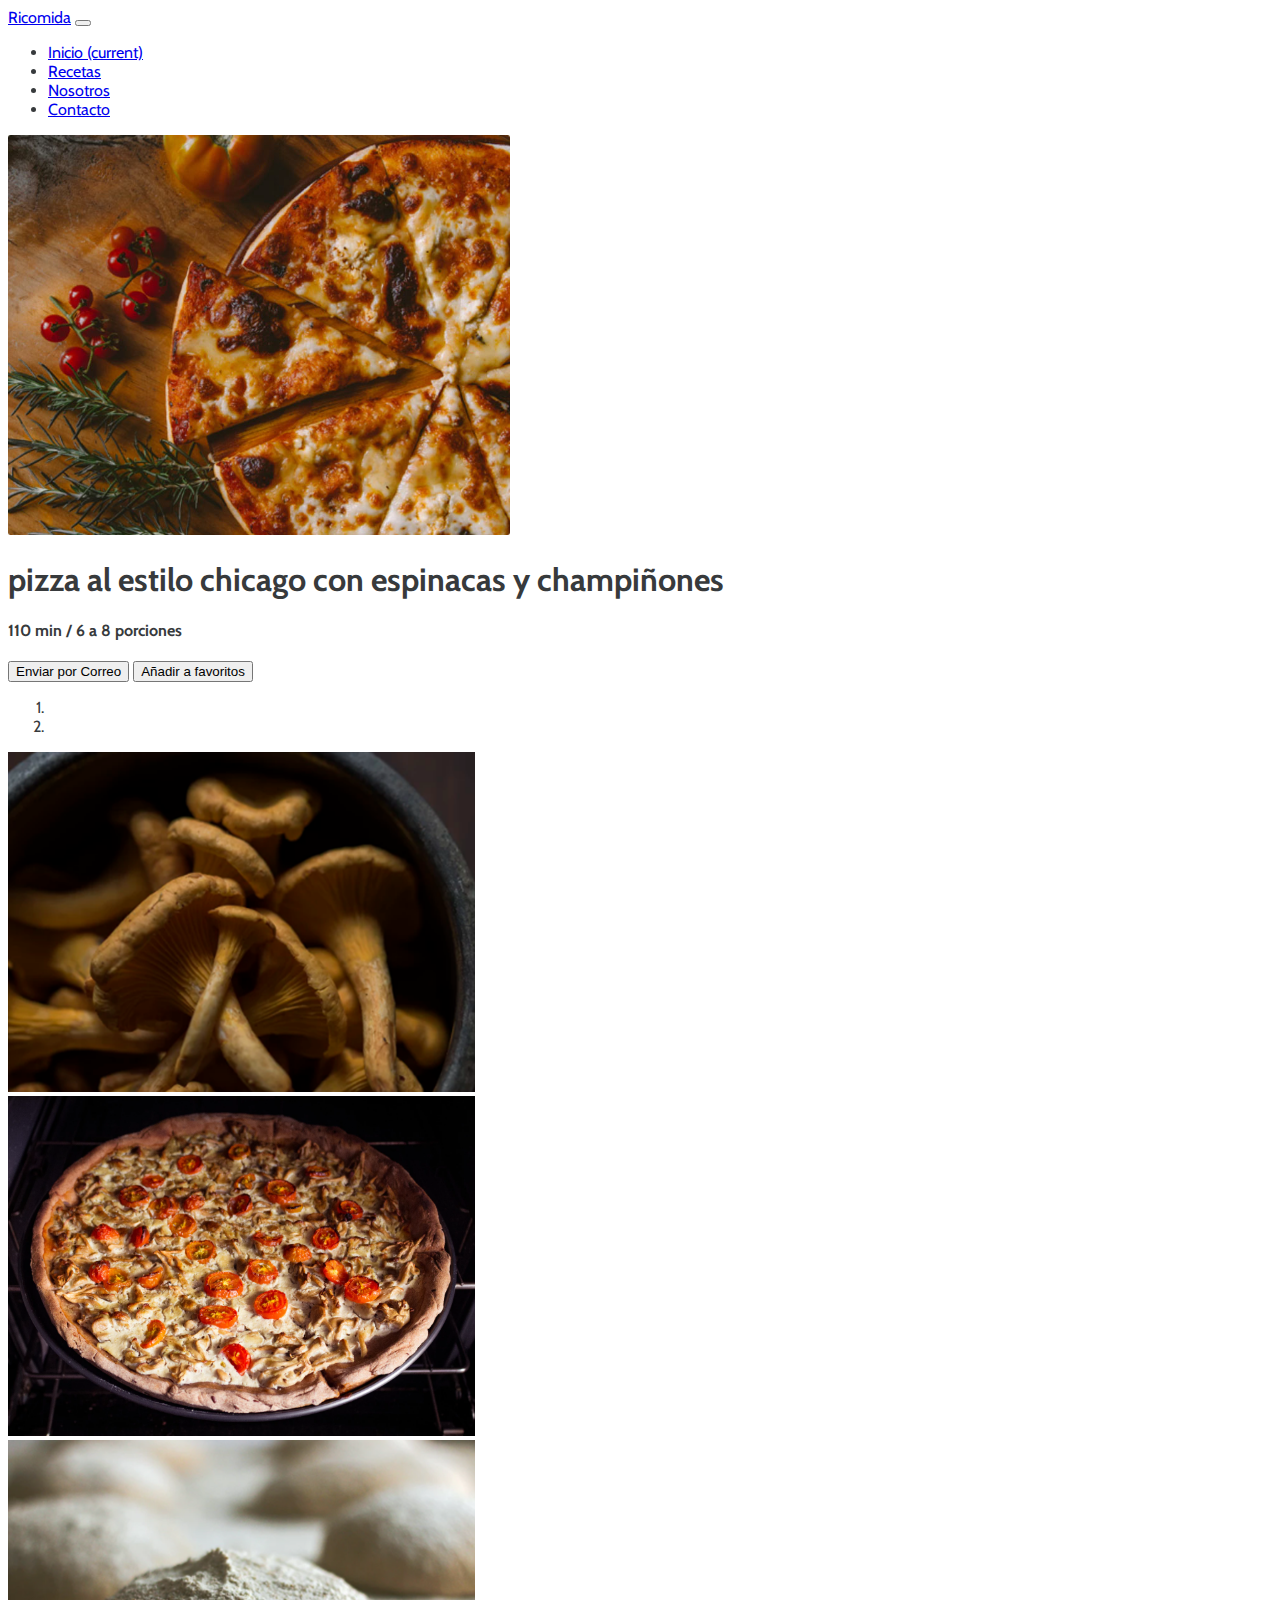
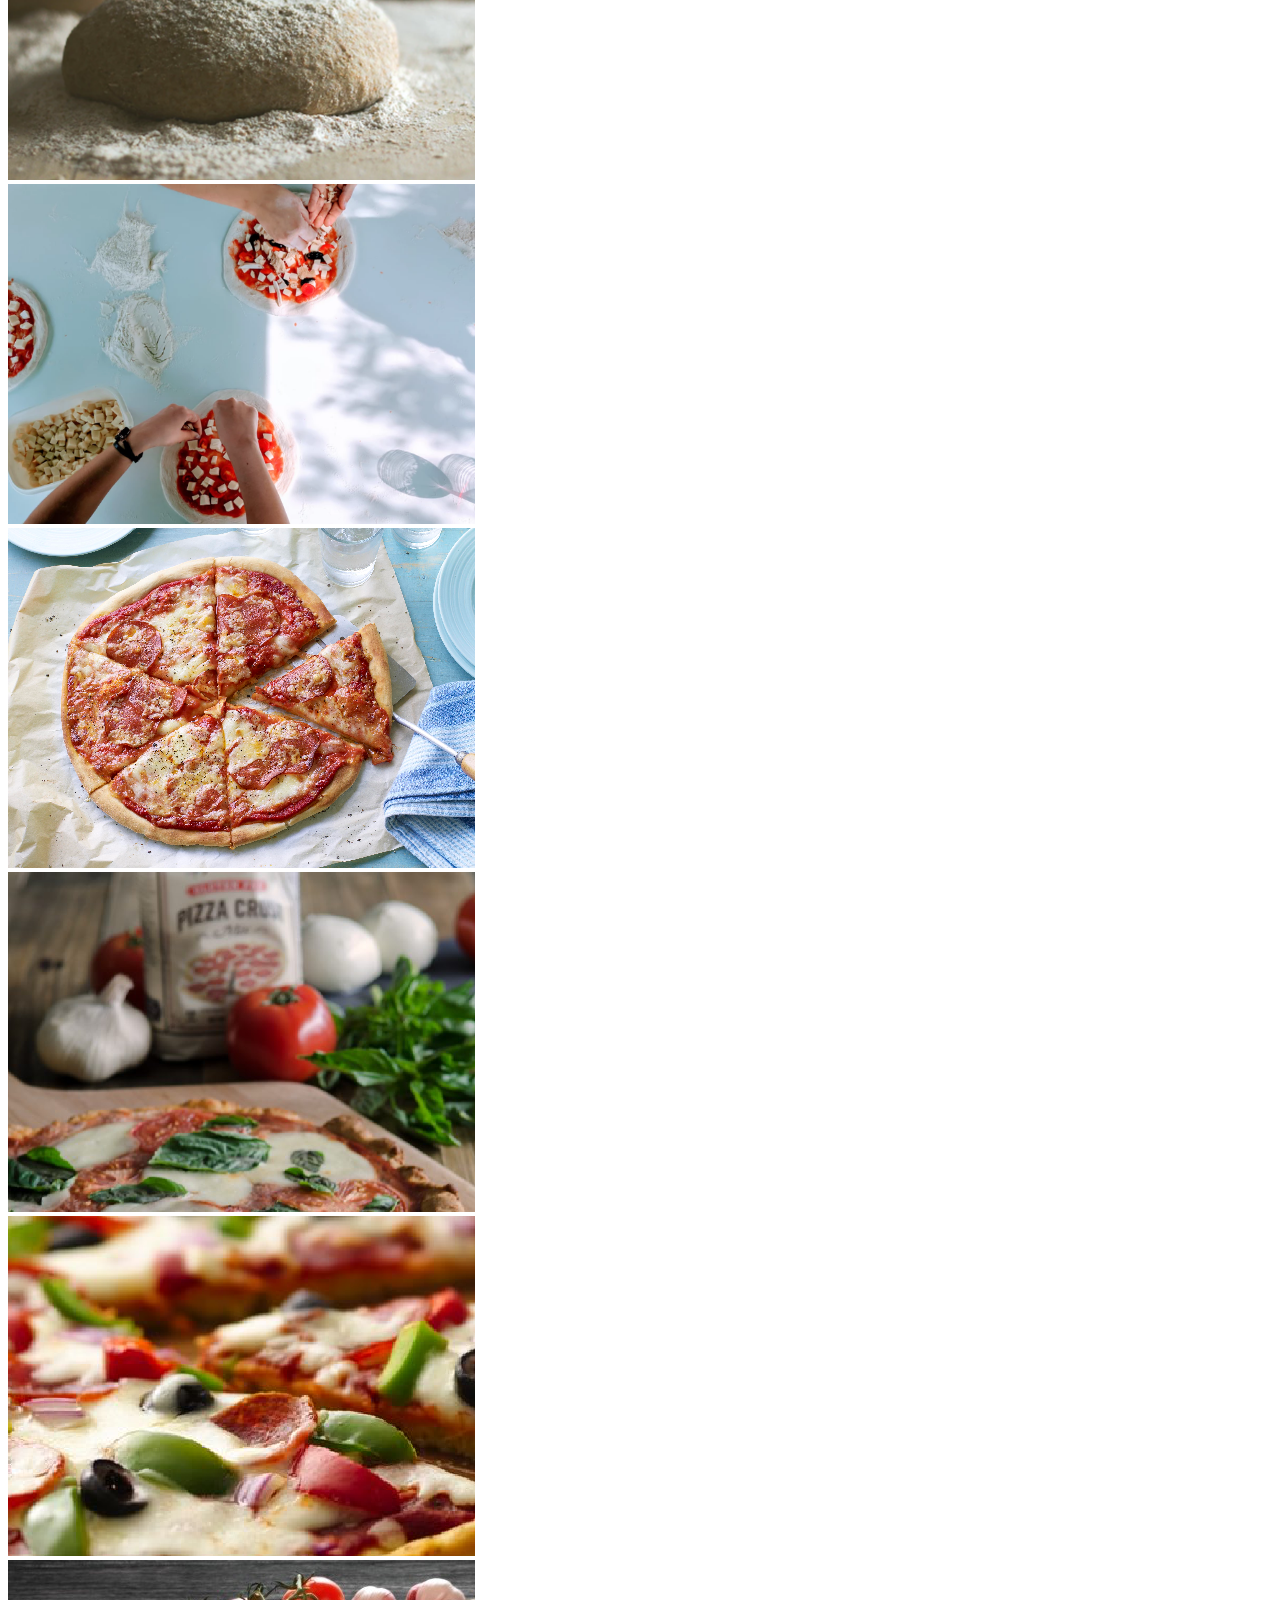
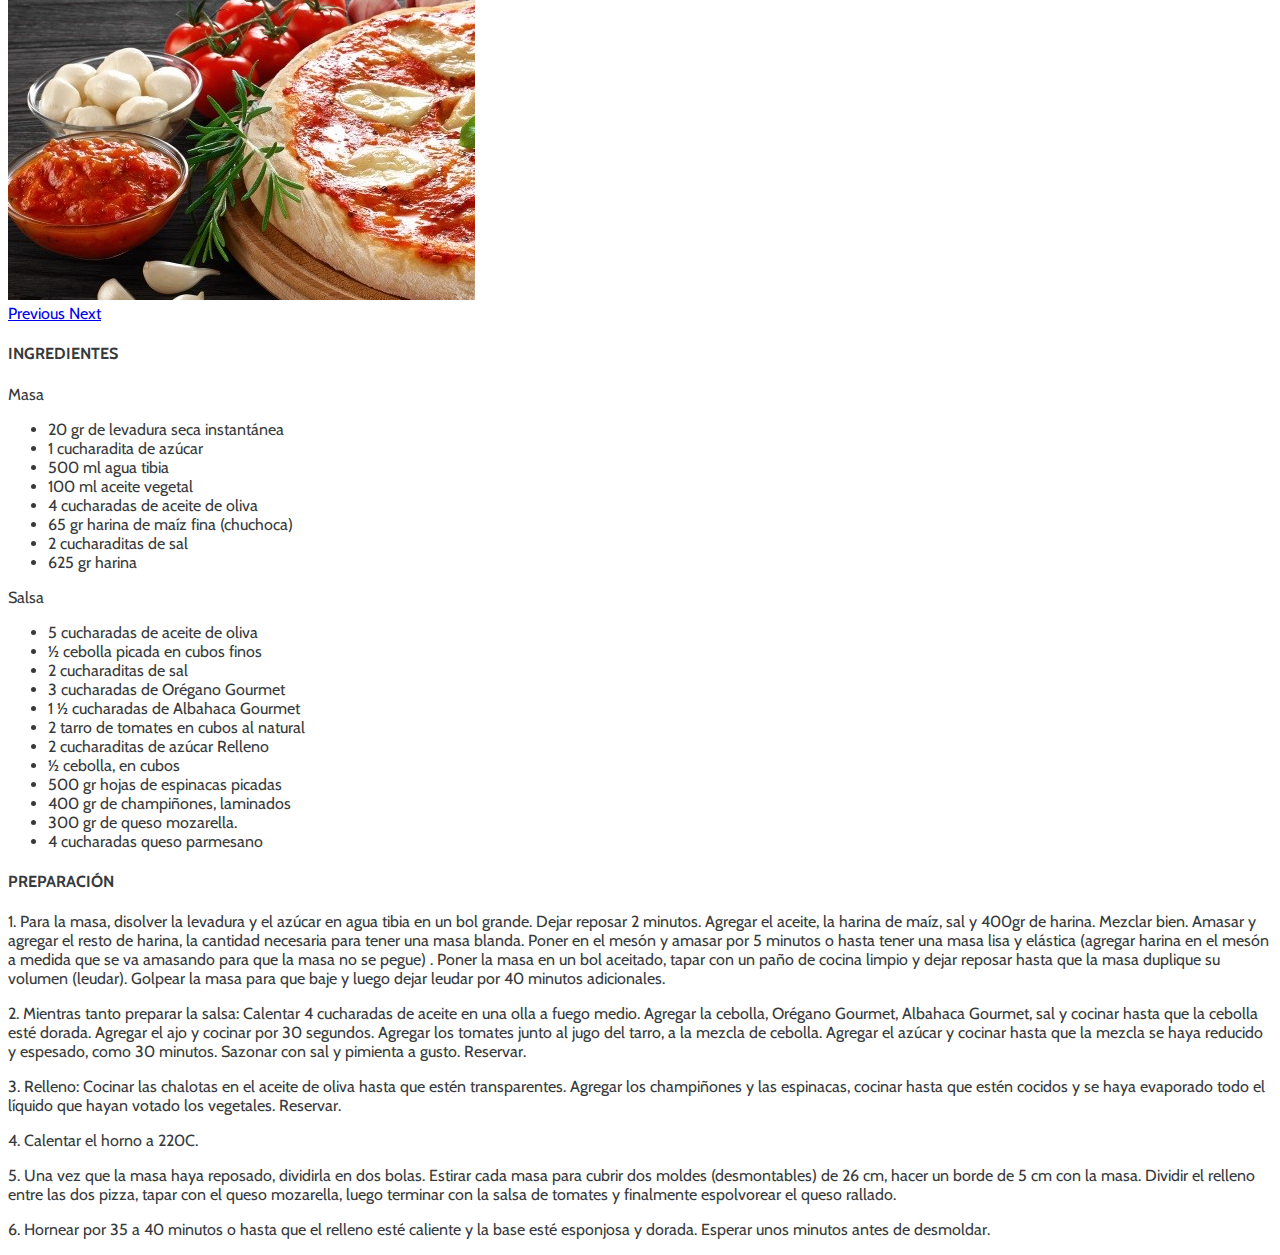
==== index.html @ b0bea7d3 "carousel con botones mal" ====
<!doctype html>
<html lang="en">
  <head>
    <!-- Required meta tags -->
    <meta charset="utf-8">
    <meta name="viewport" content="width=device-width, initial-scale=1, shrink-to-fit=no">

    <!-- Bootstrap CSS -->
    <link rel="stylesheet" href="https://cdn.jsdelivr.net/npm/bootstrap@4.6.0/dist/css/bootstrap.min.css" integrity="sha384-B0vP5xmATw1+K9KRQjQERJvTumQW0nPEzvF6L/Z6nronJ3oUOFUFpCjEUQouq2+l" crossorigin="anonymous">
    <link href="https://fonts.googleapis.com/css?family=Cabin:400,700&display=swap" rel="stylesheet">
    <link href="https://fonts.googleapis.com/css?family=Lobster&display=swap" rel="stylesheet">
    <link rel="stylesheet" href="./assets/css/style.css">

    <title>Ricomida</title>
  </head>
  <body>
    <nav class="navbar navbar-expand-lg navbar-dark bg-dark">
      <a class="navbar-brand nav__titulo" href="#">Ricomida</a>
      <button class="navbar-toggler" type="button" data-toggle="collapse" data-target="#navbarNav" aria-controls="navbarNav" aria-expanded="false" aria-label="Toggle navigation">
        <span class="navbar-toggler-icon"></span>
      </button>
      <div class="collapse navbar-collapse" id="navbarNav">
        <ul class="navbar-nav ml-auto">
          <li class="nav-item active">
            <a class="nav-link" href="#">Inicio <span class="sr-only">(current)</span></a>
          </li>
          <li class="nav-item">
            <a class="nav-link" href="#">Recetas</a>
          </li>
          <li class="nav-item">
            <a class="nav-link" href="#">Nosotros</a>
          </li>
          <li class="nav-item">
            <a class="nav-link" href="#">Contacto</a>
          </li>
        </ul>
      </div>
    </nav>

    <div class="container mt-4">
      <div class="row">
        <div class="col-sm">
          <img src="assets/img/principal.jpg" alt="Imagen Pizza Principal" height="400">
        </div>
        <div class="col-sm text-uppercase"><h1 class="border-bottom">
          pizza al estilo chicago con espinacas y champiñones</h1>
          <h4>110 min / 6 a 8 porciones</h4>
          <button type="button" class="btn btn-outline-light text-muted">Enviar por Correo</button>
          <button type="button" class="btn btn-outline-light text-muted">Añadir a favoritos</button> 
        </div>
      </div>
    </div>

    <!-- Carousel PENDIENTE INDICADORES-->
    <div id="blogCarousel" class="carousel slide mt-3" data-ride="carousel">
      <ol class="carousel-indicators">
        <div class="rounded-circle bg-dark"><li data-target="#blogCarousel" data-slide-to="0" class="active"></li>
        </div>
        <li data-target="#blogCarousel" data-slide-to="1"></li>
      </ol>
      <div class="carousel-inner">
        <div class="carousel-item active">
          <div class="container">
            <div class="row">
              <div class="col-sm">
                <img src="assets/img/slider-1.png" class="d-block w-100" alt="...">
              </div>
              <div class="col-sm">
                <img src="assets/img/slider-2.png" class="d-block w-100" alt="...">
              </div>
              <div class="col-sm">
                <img src="assets/img/slider-3.png" class="d-block w-100" alt="...">
              </div>
              <div class="col-sm">
                <img src="assets/img/slider-4.png" class="d-block w-100" alt="...">
              </div>
            </div>
          </div>
        </div>
        <div class="carousel-item">
          <div class="container">
            <div class="row">
              <div class="col-sm">
                <img src="assets/img/slider-5.png" class="d-block w-100" alt="...">
              </div>
              <div class="col-sm">
                <img src="assets/img/slider-6.png" class="d-block w-100" alt="...">
              </div>
              <div class="col-sm">
                <img src="assets/img/slider-7.png" class="d-block w-100" alt="...">
              </div>
              <div class="col-sm">
                <img src="assets/img/slider-8.png" class="d-block w-100" alt="...">
              </div>
            </div>
          </div>
        </div>
        </div>
      </div>
      <a class="carousel-control-prev" href="#carouselExampleIndicators" role="button" data-slide="prev">
        <span class="carousel-control-prev-icon" aria-hidden="true"></span>
        <span class="sr-only">Previous</span>
      </a>
      <a class="carousel-control-next" href="#carouselExampleIndicators" role="button" data-slide="next">
        <span class="carousel-control-next-icon" aria-hidden="true"></span>
        <span class="sr-only">Next</span>
      </a>
    </div>
    <!-- fin carousel-->

    <main class="container mt-5">
      <section class="section_ingre_prepa">
        <div class="row">
          <div class="col-xs-12 col-sm-12 col-md-12 col-lg-6 col-xl-6 seccion_ingredientes">
            <h4 class="pt-5">INGREDIENTES</h4>
            <p class="py-4">Masa</p>
            <ul class="pl-0">
              <li>20 gr de levadura seca instantánea</li>
              <li>1 cucharadita de azúcar</li>
              <li>500 ml agua tibia</li>
              <li>100 ml aceite vegetal</li>
              <li>4 cucharadas de aceite de oliva</li>
              <li>65 gr harina de maíz fina (chuchoca)</li>
              <li>2 cucharaditas de sal</li>
              <li>625 gr harina</li>
            </ul>
            <p>Salsa</p>
            <ul class="pl-0 pt-2">
              <li>5 cucharadas de aceite de oliva</li>
              <li>½ cebolla picada en cubos finos</li>
              <li>2 cucharaditas de sal</li>
              <li>3 cucharadas de Orégano Gourmet</li>
              <li>1 ½ cucharadas de Albahaca Gourmet</li>
              <li>2 tarro de tomates en cubos al natural</li>
              <li>2 cucharaditas de azúcar Relleno</li>
              <li>½ cebolla, en cubos</li>
              <li>500 gr hojas de espinacas picadas</li>
              <li>400 gr de champiñones, laminados</li>
              <li>300 gr de queso mozarella.</li>
              <li>4 cucharadas queso parmesano</li>
            </ul>
          </div>
          <div class="col-xs-12 col-sm-12 col-md-12 col-lg-6 col-xl-6">
            <h4 class="py-4">PREPARACIÓN</h4>
            <p class="pt-2">1. Para la masa, disolver la levadura y el azúcar en agua tibia en un bol grande. Dejar reposar 2 minutos. Agregar el aceite, la harina de maíz, sal y 400gr de harina. Mezclar bien. Amasar y agregar el resto de harina, la cantidad necesaria para tener una masa blanda. Poner en el mesón y amasar por 5 minutos o hasta tener una masa lisa y elástica (agregar harina en el mesón a medida que se va amasando para que la masa no se pegue) . Poner la masa en un bol aceitado, tapar con un paño de cocina limpio y dejar reposar hasta que la masa duplique su volumen (leudar). Golpear la masa para que baje y luego dejar leudar por 40 minutos adicionales.</p>
            <p class="pt-2">2. Mientras tanto preparar la salsa: Calentar 4 cucharadas de aceite en una olla a fuego medio. Agregar la cebolla, Orégano Gourmet, Albahaca Gourmet, sal y cocinar hasta que la cebolla esté dorada. Agregar el ajo y cocinar por 30 segundos. Agregar los tomates junto al jugo del tarro, a la mezcla de cebolla. Agregar el azúcar y cocinar hasta que la mezcla se haya reducido y espesado, como 30 minutos. Sazonar con sal y pimienta a gusto. Reservar.</p>
            <p class="pt-2">3. Relleno: Cocinar las chalotas en el aceite de oliva hasta que estén transparentes. Agregar los champiñones y las espinacas, cocinar hasta que estén cocidos y se haya evaporado todo el líquido que hayan votado los vegetales. Reservar.</p>
            <p class="pt-2">4. Calentar el horno a 220C.</p>
            <p class="pt-2">5. Una vez que la masa haya reposado, dividirla en dos bolas. Estirar cada masa para cubrir dos moldes (desmontables) de 26 cm, hacer un borde de 5 cm con la masa. Dividir el relleno entre las dos pizza, tapar con el queso mozarella, luego terminar con la salsa de tomates y finalmente espolvorear el queso rallado.</p>
            <p class="pt-2">6. Hornear por 35 a 40 minutos o hasta que el relleno esté caliente y la base esté esponjosa y dorada. Esperar unos minutos antes de desmoldar.</p>
          </div>
        </div>
      </section>
    </main>

    <!-- Optional JavaScript; choose one of the two! -->

    <!-- Option 1: jQuery and Bootstrap Bundle (includes Popper) -->
    <!-- <script src="https://code.jquery.com/jquery-3.5.1.slim.min.js" integrity="sha384-DfXdz2htPH0lsSSs5nCTpuj/zy4C+OGpamoFVy38MVBnE+IbbVYUew+OrCXaRkfj" crossorigin="anonymous"></script>
    <script src="https://cdn.jsdelivr.net/npm/bootstrap@4.6.0/dist/js/bootstrap.bundle.min.js" integrity="sha384-Piv4xVNRyMGpqkS2by6br4gNJ7DXjqk09RmUpJ8jgGtD7zP9yug3goQfGII0yAns" crossorigin="anonymous"></script> -->

    <!-- Option 2: Separate Popper and Bootstrap JS -->

    <script src="https://code.jquery.com/jquery-3.5.1.slim.min.js" integrity="sha384-DfXdz2htPH0lsSSs5nCTpuj/zy4C+OGpamoFVy38MVBnE+IbbVYUew+OrCXaRkfj" crossorigin="anonymous"></script>
    <script src="https://cdn.jsdelivr.net/npm/popper.js@1.16.1/dist/umd/popper.min.js" integrity="sha384-9/reFTGAW83EW2RDu2S0VKaIzap3H66lZH81PoYlFhbGU+6BZp6G7niu735Sk7lN" crossorigin="anonymous"></script>
    <script src="https://cdn.jsdelivr.net/npm/bootstrap@4.6.0/dist/js/bootstrap.min.js" integrity="sha384-+YQ4JLhjyBLPDQt//I+STsc9iw4uQqACwlvpslubQzn4u2UU2UFM80nGisd026JF" crossorigin="anonymous"></script>

    <script src="assets/js/script.js"></script>

  </body>
</html>
---- assets/css/style.css ----
:root {
  --gris: #DDDDDD;
  --negroL: #373A3C;
}

body {
  font-family: 'Cabin', sans-serif;
  color: var(--negroL);
}
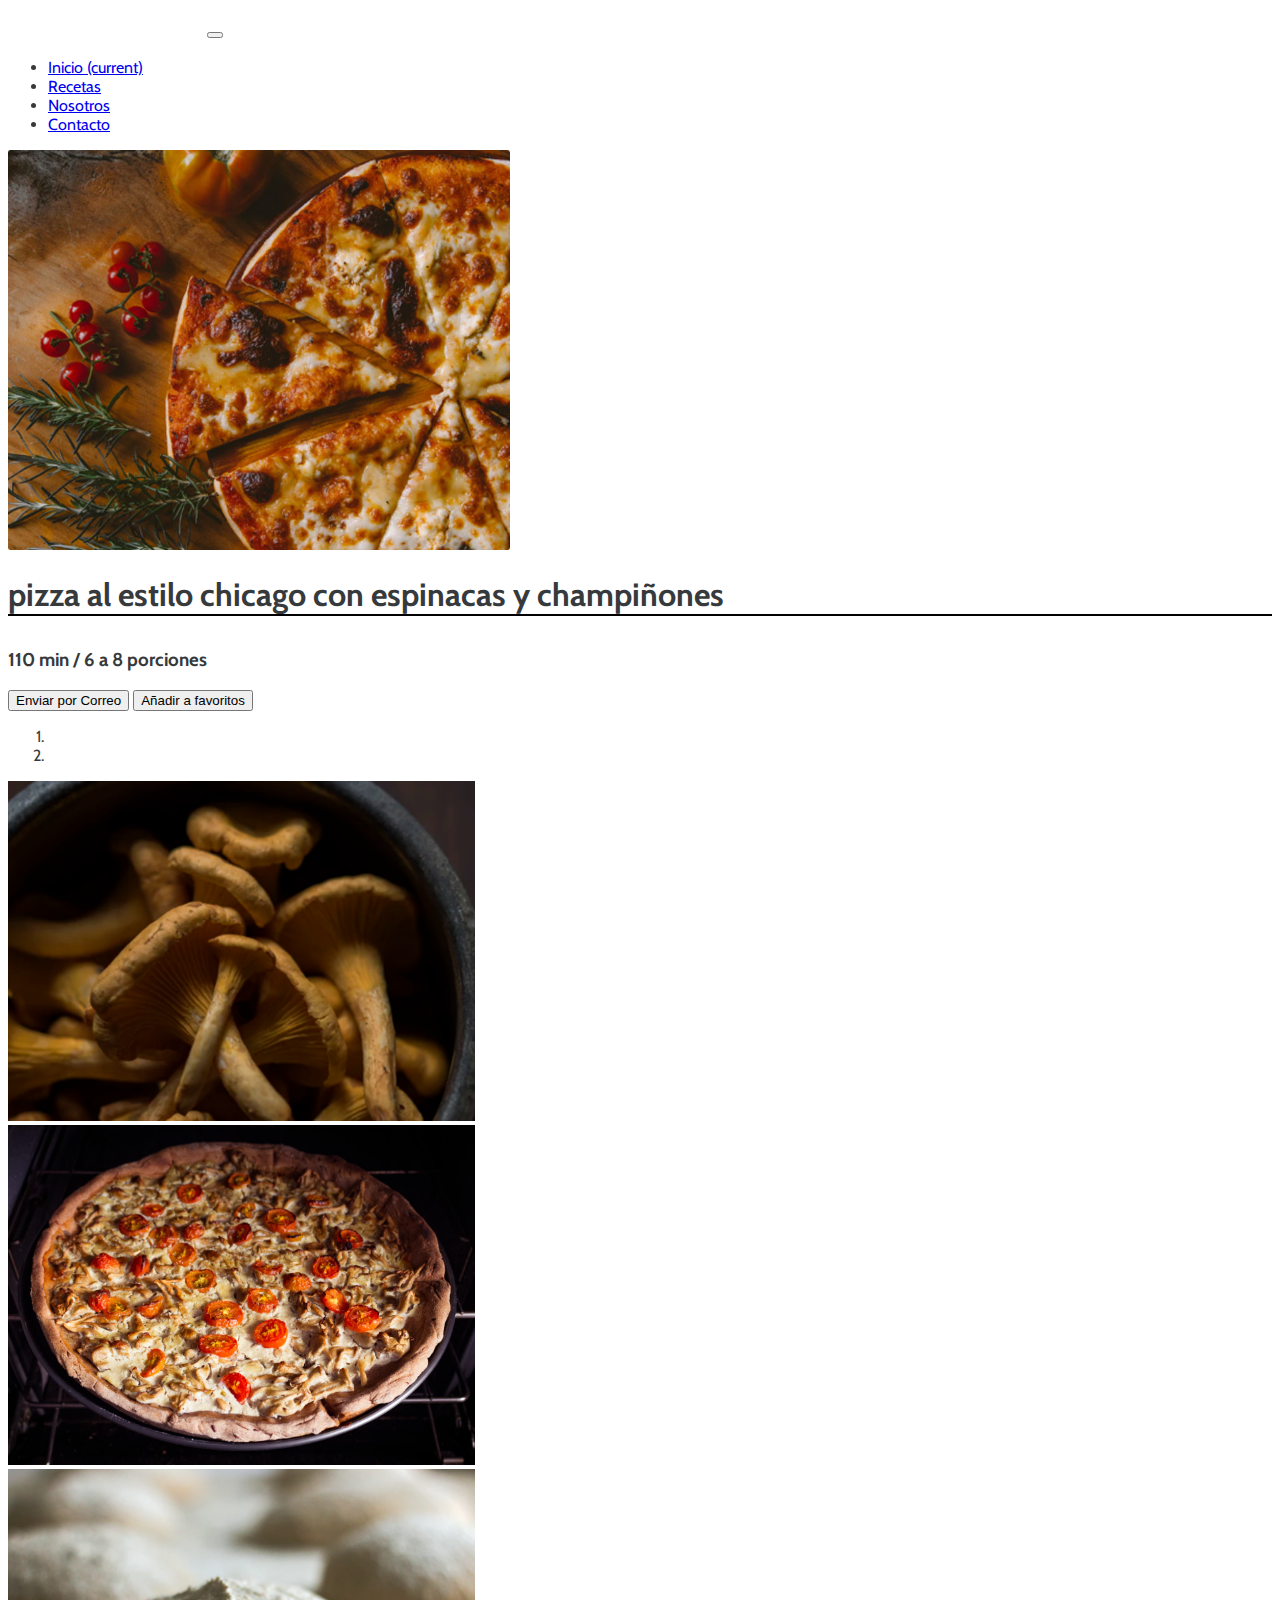
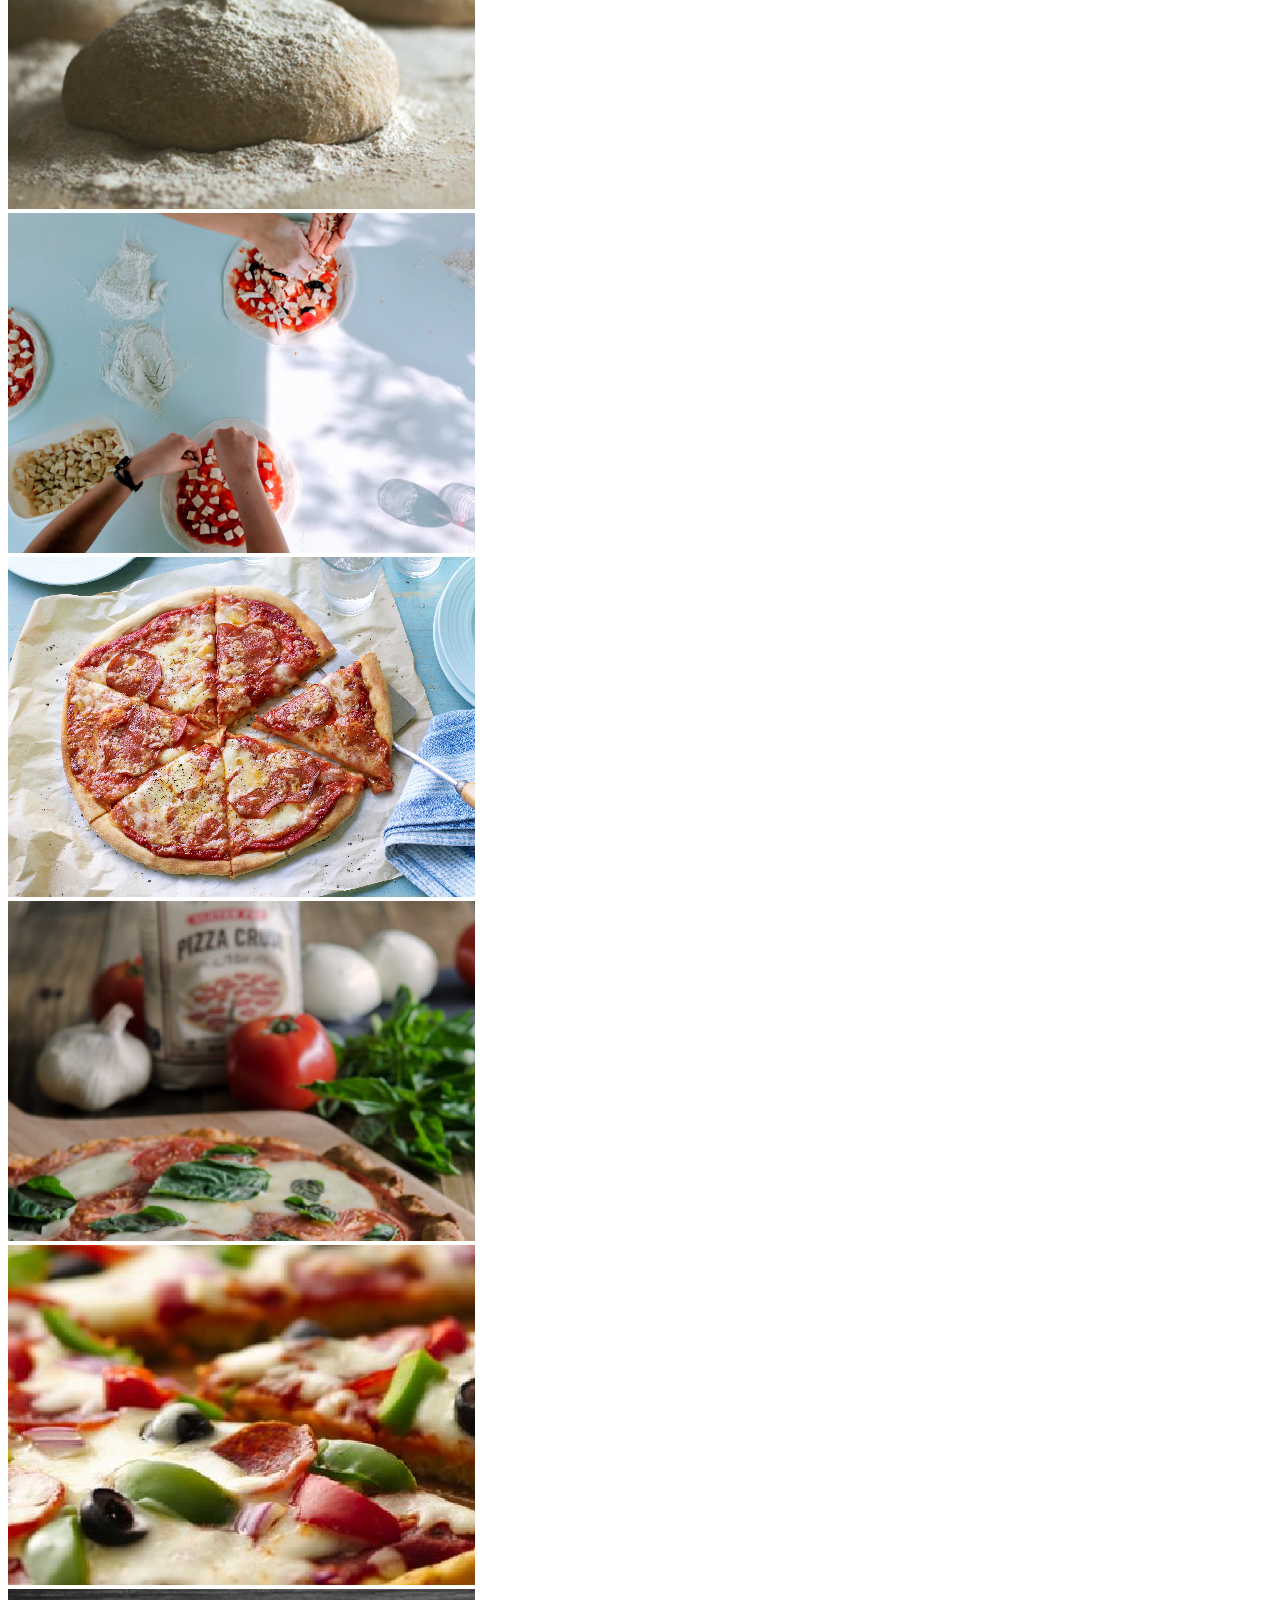
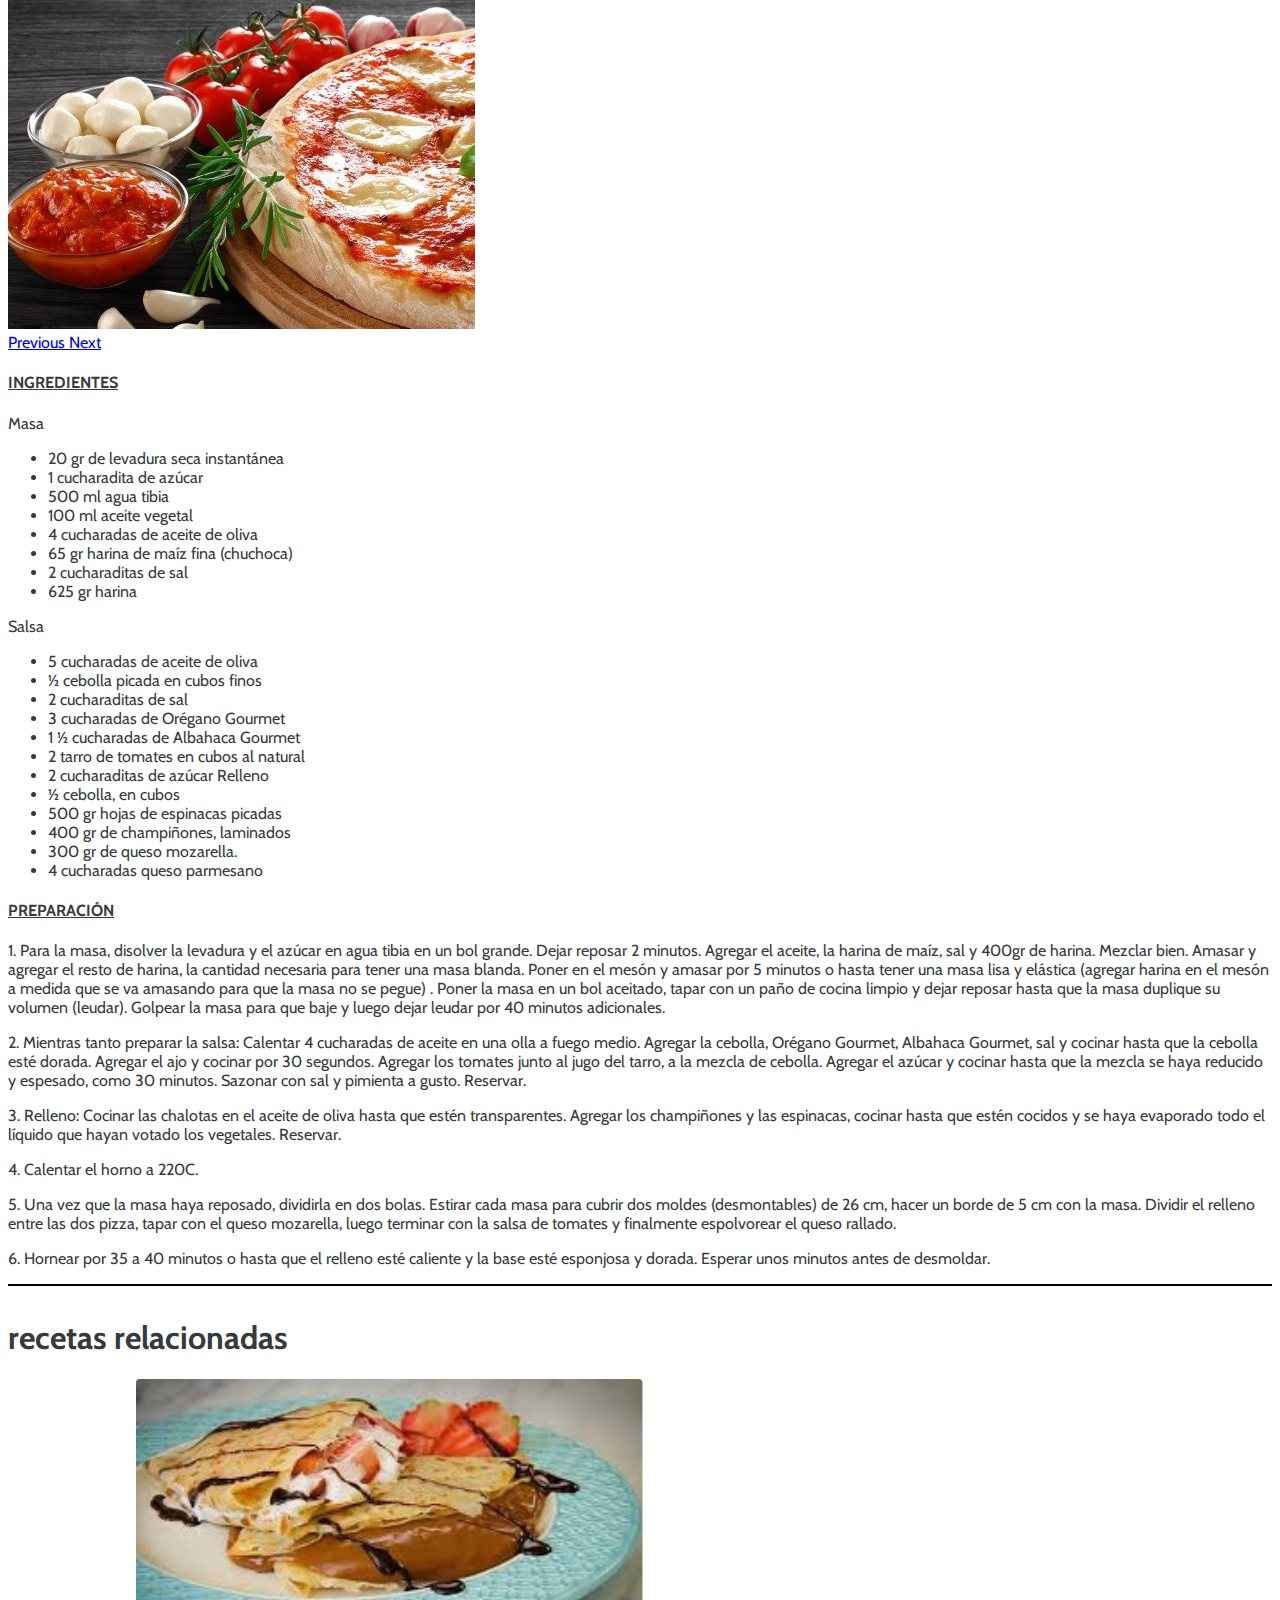
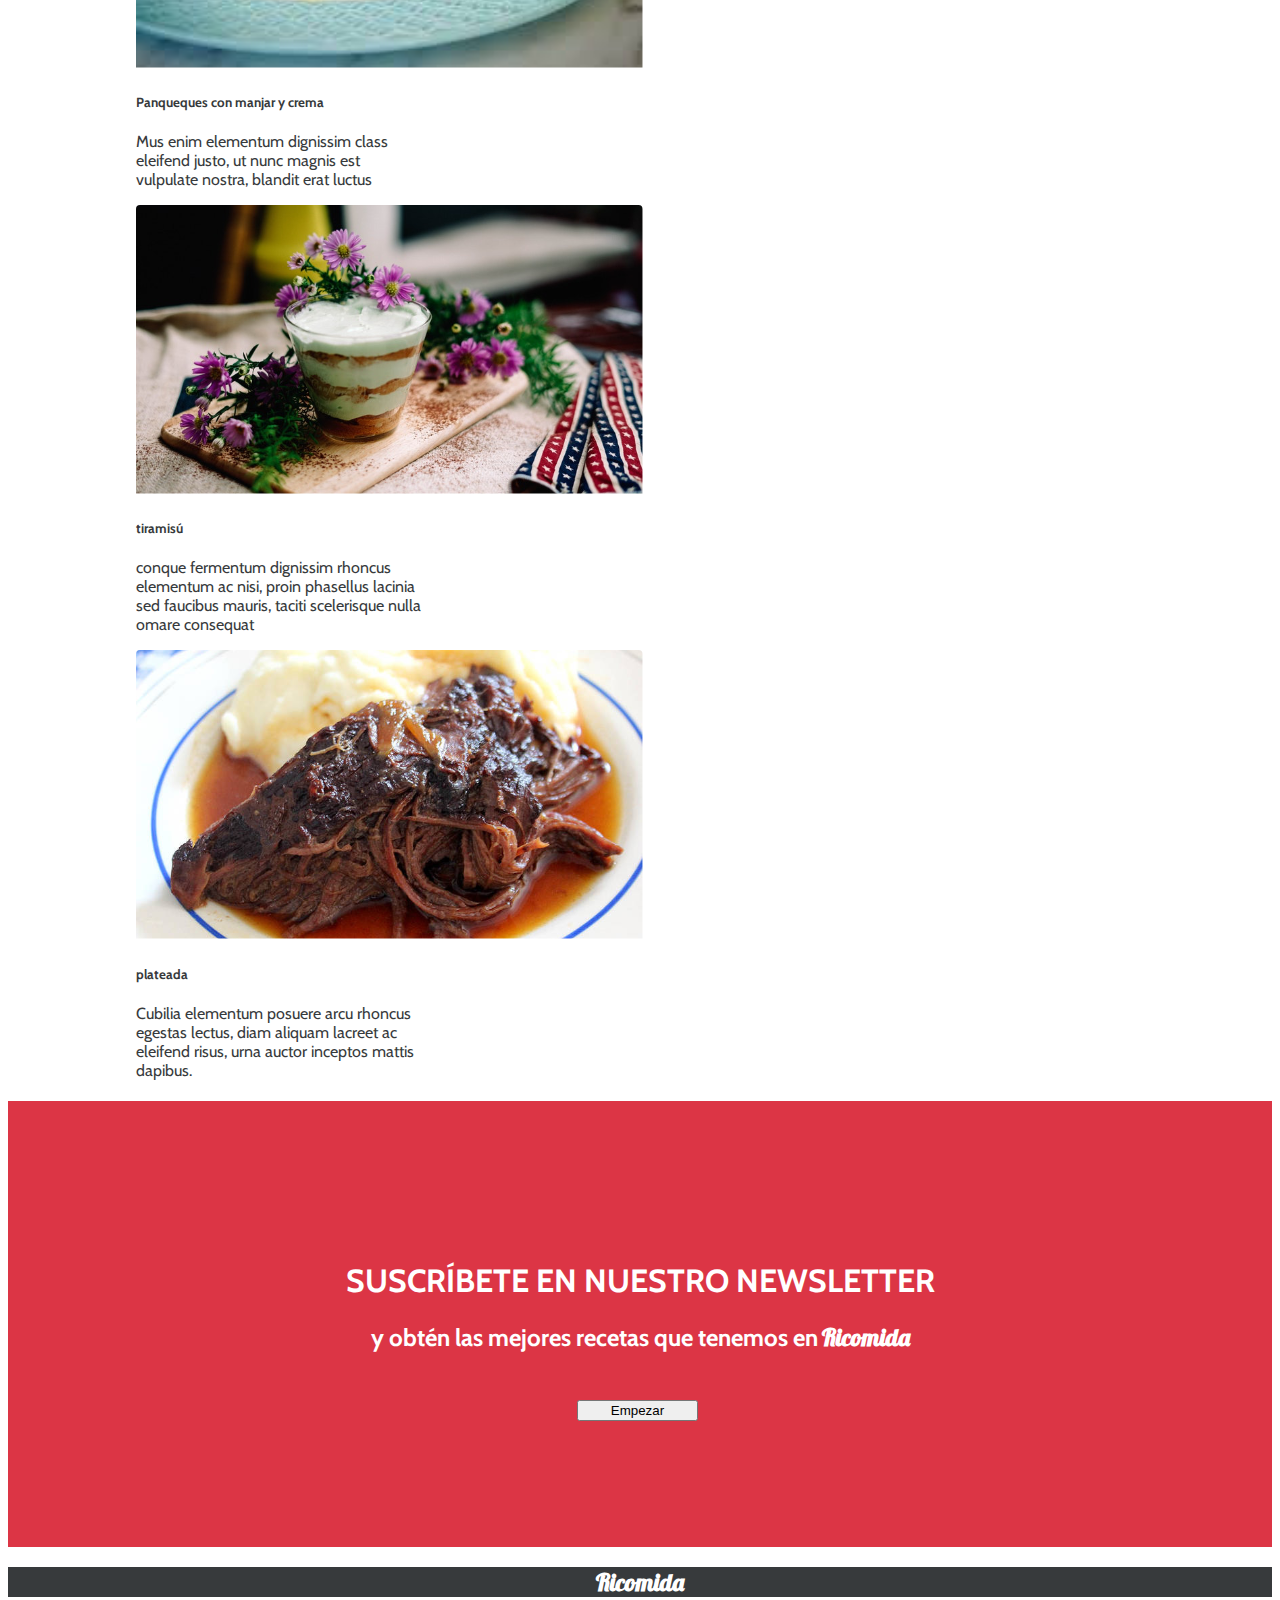
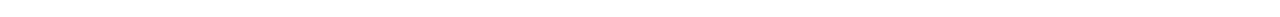
==== commit ea6813a3: "js funcionando" ====
--- a/index.html
+++ b/index.html
@@ -1,5 +1,5 @@
 <!doctype html>
-<html lang="en">
+<html lang="es">
   <head>
     <!-- Required meta tags -->
     <meta charset="utf-8">
@@ -7,15 +7,16 @@
 
     <!-- Bootstrap CSS -->
     <link rel="stylesheet" href="https://cdn.jsdelivr.net/npm/bootstrap@4.6.0/dist/css/bootstrap.min.css" integrity="sha384-B0vP5xmATw1+K9KRQjQERJvTumQW0nPEzvF6L/Z6nronJ3oUOFUFpCjEUQouq2+l" crossorigin="anonymous">
-    <link href="https://fonts.googleapis.com/css?family=Cabin:400,700&display=swap" rel="stylesheet">
-    <link href="https://fonts.googleapis.com/css?family=Lobster&display=swap" rel="stylesheet">
+    <link rel="preconnect" href="https://fonts.googleapis.com">
+    <link rel="preconnect" href="https://fonts.gstatic.com" crossorigin>
+    <link href="https://fonts.googleapis.com/css2?family=Cabin:wght@400;700&family=Lobster&display=swap" rel="stylesheet">
     <link rel="stylesheet" href="./assets/css/style.css">
 
     <title>Ricomida</title>
   </head>
   <body>
     <nav class="navbar navbar-expand-lg navbar-dark bg-dark">
-      <a class="navbar-brand nav__titulo" href="#">Ricomida</a>
+      <a class="navbar-light ricotitu" href="#inicio">Ricomida</a>
       <button class="navbar-toggler" type="button" data-toggle="collapse" data-target="#navbarNav" aria-controls="navbarNav" aria-expanded="false" aria-label="Toggle navigation">
         <span class="navbar-toggler-icon"></span>
       </button>
@@ -42,21 +43,22 @@
         <div class="col-sm">
           <img src="assets/img/principal.jpg" alt="Imagen Pizza Principal" height="400">
         </div>
-        <div class="col-sm text-uppercase"><h1 class="border-bottom">
+        <div class="col-sm text-uppercase"><h1 class="bordesub">
           pizza al estilo chicago con espinacas y champiñones</h1>
-          <h4>110 min / 6 a 8 porciones</h4>
-          <button type="button" class="btn btn-outline-light text-muted">Enviar por Correo</button>
-          <button type="button" class="btn btn-outline-light text-muted">Añadir a favoritos</button> 
+          <h3>110 min / 6 a 8 porciones</h3>
+          <button id="enviarCorreo" type="button" class="btn btn-outline-light text-muted data-toggle="tooltip" data-placement="bottom" title="Presiona para enviar a tu correo">Enviar por Correo</button>
+          <button type="button" class="btn btn-outline-light text-muted data-toggle="tooltip" data-placement="right" title="Agrega esta receta a tus favoritos">Añadir a favoritos</button> 
         </div>
       </div>
     </div>
 
     <!-- Carousel PENDIENTE INDICADORES-->
+  <div class="row">
+    <div class="d-none d-sm-none col-md-12 col-lg-12 col-xl-12 d-md-block d-lg-block d-xl-block">
     <div id="blogCarousel" class="carousel slide mt-3" data-ride="carousel">
       <ol class="carousel-indicators">
-        <div class="rounded-circle bg-dark"><li data-target="#blogCarousel" data-slide-to="0" class="active"></li>
-        </div>
-        <li data-target="#blogCarousel" data-slide-to="1"></li>
+        <li data-target="#blogCarousel" data-slide-to="0" class="active boli"></li>
+        <li data-target="#blogCarousel" data-slide-to="1" class="boli"></li>
       </ol>
       <div class="carousel-inner">
         <div class="carousel-item active">
@@ -106,13 +108,14 @@
         <span class="sr-only">Next</span>
       </a>
     </div>
+    </div>
+  </div>
     <!-- fin carousel-->
-
-    <main class="container mt-5">
-      <section class="section_ingre_prepa">
+    <main class="container mt-5 bordesub">
+      <article class="section_ingre_prepa">
         <div class="row">
           <div class="col-xs-12 col-sm-12 col-md-12 col-lg-6 col-xl-6 seccion_ingredientes">
-            <h4 class="pt-5">INGREDIENTES</h4>
+            <h4 class="pt-4"><u>INGREDIENTES</u></h4>
             <p class="py-4">Masa</p>
             <ul class="pl-0">
               <li>20 gr de levadura seca instantánea</li>
@@ -141,7 +144,7 @@
             </ul>
           </div>
           <div class="col-xs-12 col-sm-12 col-md-12 col-lg-6 col-xl-6">
-            <h4 class="py-4">PREPARACIÓN</h4>
+            <h4 class="py-4"><u>PREPARACIÓN</u></h4>
             <p class="pt-2">1. Para la masa, disolver la levadura y el azúcar en agua tibia en un bol grande. Dejar reposar 2 minutos. Agregar el aceite, la harina de maíz, sal y 400gr de harina. Mezclar bien. Amasar y agregar el resto de harina, la cantidad necesaria para tener una masa blanda. Poner en el mesón y amasar por 5 minutos o hasta tener una masa lisa y elástica (agregar harina en el mesón a medida que se va amasando para que la masa no se pegue) . Poner la masa en un bol aceitado, tapar con un paño de cocina limpio y dejar reposar hasta que la masa duplique su volumen (leudar). Golpear la masa para que baje y luego dejar leudar por 40 minutos adicionales.</p>
             <p class="pt-2">2. Mientras tanto preparar la salsa: Calentar 4 cucharadas de aceite en una olla a fuego medio. Agregar la cebolla, Orégano Gourmet, Albahaca Gourmet, sal y cocinar hasta que la cebolla esté dorada. Agregar el ajo y cocinar por 30 segundos. Agregar los tomates junto al jugo del tarro, a la mezcla de cebolla. Agregar el azúcar y cocinar hasta que la mezcla se haya reducido y espesado, como 30 minutos. Sazonar con sal y pimienta a gusto. Reservar.</p>
             <p class="pt-2">3. Relleno: Cocinar las chalotas en el aceite de oliva hasta que estén transparentes. Agregar los champiñones y las espinacas, cocinar hasta que estén cocidos y se haya evaporado todo el líquido que hayan votado los vegetales. Reservar.</p>
@@ -150,16 +153,51 @@
             <p class="pt-2">6. Hornear por 35 a 40 minutos o hasta que el relleno esté caliente y la base esté esponjosa y dorada. Esperar unos minutos antes de desmoldar.</p>
           </div>
         </div>
-      </section>
+      </article>
     </main>
 
-    <!-- Optional JavaScript; choose one of the two! -->
-
-    <!-- Option 1: jQuery and Bootstrap Bundle (includes Popper) -->
-    <!-- <script src="https://code.jquery.com/jquery-3.5.1.slim.min.js" integrity="sha384-DfXdz2htPH0lsSSs5nCTpuj/zy4C+OGpamoFVy38MVBnE+IbbVYUew+OrCXaRkfj" crossorigin="anonymous"></script>
-    <script src="https://cdn.jsdelivr.net/npm/bootstrap@4.6.0/dist/js/bootstrap.bundle.min.js" integrity="sha384-Piv4xVNRyMGpqkS2by6br4gNJ7DXjqk09RmUpJ8jgGtD7zP9yug3goQfGII0yAns" crossorigin="anonymous"></script> -->
-
-    <!-- Option 2: Separate Popper and Bootstrap JS -->
+    <h1 class="text-center text-uppercase mb-5">recetas relacionadas</h1>
+    <div class="row container mb-5 tricards">
+      <div class="col-4">
+        <div class="card" style="width: 18rem;">
+          <img src="assets/img/recipe-card-1.png" class="card-img-top" alt="Imagen panqueques">
+          <div class="card-body pb-0">
+            <h5 class="text-uppercase">Panqueques con manjar y crema</h5>
+            <p class="my-0">Mus enim elementum dignissim class eleifend justo, ut nunc magnis est vulpulate nostra, blandit erat luctus</p>
+          </div>
+        </div>
+      </div>
+      <div class="col-4">
+        <div class="card" style="width: 18rem;">
+          <img src="assets/img/recipe-card-2.png" class="card-img-top" alt="Imagen panqueques">
+          <div class="card-body pb-0">
+            <h5 class="text-uppercase">tiramisú</h5>
+            <p class="my-0">conque fermentum dignissim rhoncus elementum ac nisi, proin phasellus lacinia sed faucibus mauris, taciti scelerisque nulla omare consequat</p>
+          </div>
+        </div>
+      </div>
+      <div class="col-4">
+        <div class="card" style="width: 18rem;">
+          <img src="assets/img/recipe-card-3.png" class="card-img-top" alt="Imagen panqueques">
+          <div class="card-body pb-0">
+            <h5 class="text-uppercase">plateada</h5>
+            <p class="my-0">Cubilia elementum posuere arcu rhoncus egestas lectus, diam aliquam lacreet ac eleifend risus, urna auctor inceptos mattis dapibus.</p>
+          </div>
+        </div>
+      </div>
+    </div>
+
+    <section>
+      <h1 class="newsl1">SUSCRÍBETE EN NUESTRO NEWSLETTER</h1>
+      <div class="nanana">
+      <h2 class="newsl1 ninini">y obtén las mejores recetas que tenemos en</h2>
+      <h2 class="newsl2 ninini">Ricomida</h2></div>
+      <button type="button" class="btn btn-outline-light butnan">Empezar</button>
+        
+    </section>
+    <footer class="py-4"><h2>Ricomida</h2></footer>
+
+    <!-- Separate Popper and Bootstrap JS -->
 
     <script src="https://code.jquery.com/jquery-3.5.1.slim.min.js" integrity="sha384-DfXdz2htPH0lsSSs5nCTpuj/zy4C+OGpamoFVy38MVBnE+IbbVYUew+OrCXaRkfj" crossorigin="anonymous"></script>
     <script src="https://cdn.jsdelivr.net/npm/popper.js@1.16.1/dist/umd/popper.min.js" integrity="sha384-9/reFTGAW83EW2RDu2S0VKaIzap3H66lZH81PoYlFhbGU+6BZp6G7niu735Sk7lN" crossorigin="anonymous"></script>
--- a/assets/css/style.css
+++ b/assets/css/style.css
@@ -8,3 +8,60 @@
   color: var(--negroL);
 }
 
+section {
+  background-color: #DC3545;
+}
+
+footer{
+  background-color: #373A3C;
+  color: #FFFFFF;
+  text-align: center;
+  font-family: 'Lobster', cursive;
+}
+
+.ricotitu{
+  font-family: 'Lobster', cursive;
+  color: #ffffff;
+  font-weight: 400;
+  margin-left: 6rem;
+  font-size: 170%;
+}
+
+.bordesub{
+  border-bottom: 2px solid #000000;
+  margin-bottom: 2rem;
+}
+
+.tricards{
+  margin-left: 8rem;
+}
+
+.newsl1{
+  font-family: 'Cabin', sans-serif;
+  color: #ffffff;
+  text-align: center;
+  padding-top: 10rem;
+}
+
+.newsl2{
+  font-family: 'Lobster', cursive;
+  color: #ffffff;
+  text-align: center;
+}
+
+.ninini{
+  display: inline
+}
+
+.nanana{
+  text-align: center;
+  margin-bottom: 3rem;
+}
+
+.butnan{
+  margin-left: 45%;
+  margin-right: 45%;
+  margin-bottom: 10%;
+  padding-left: 2rem;
+  padding-right: 2rem;
+}   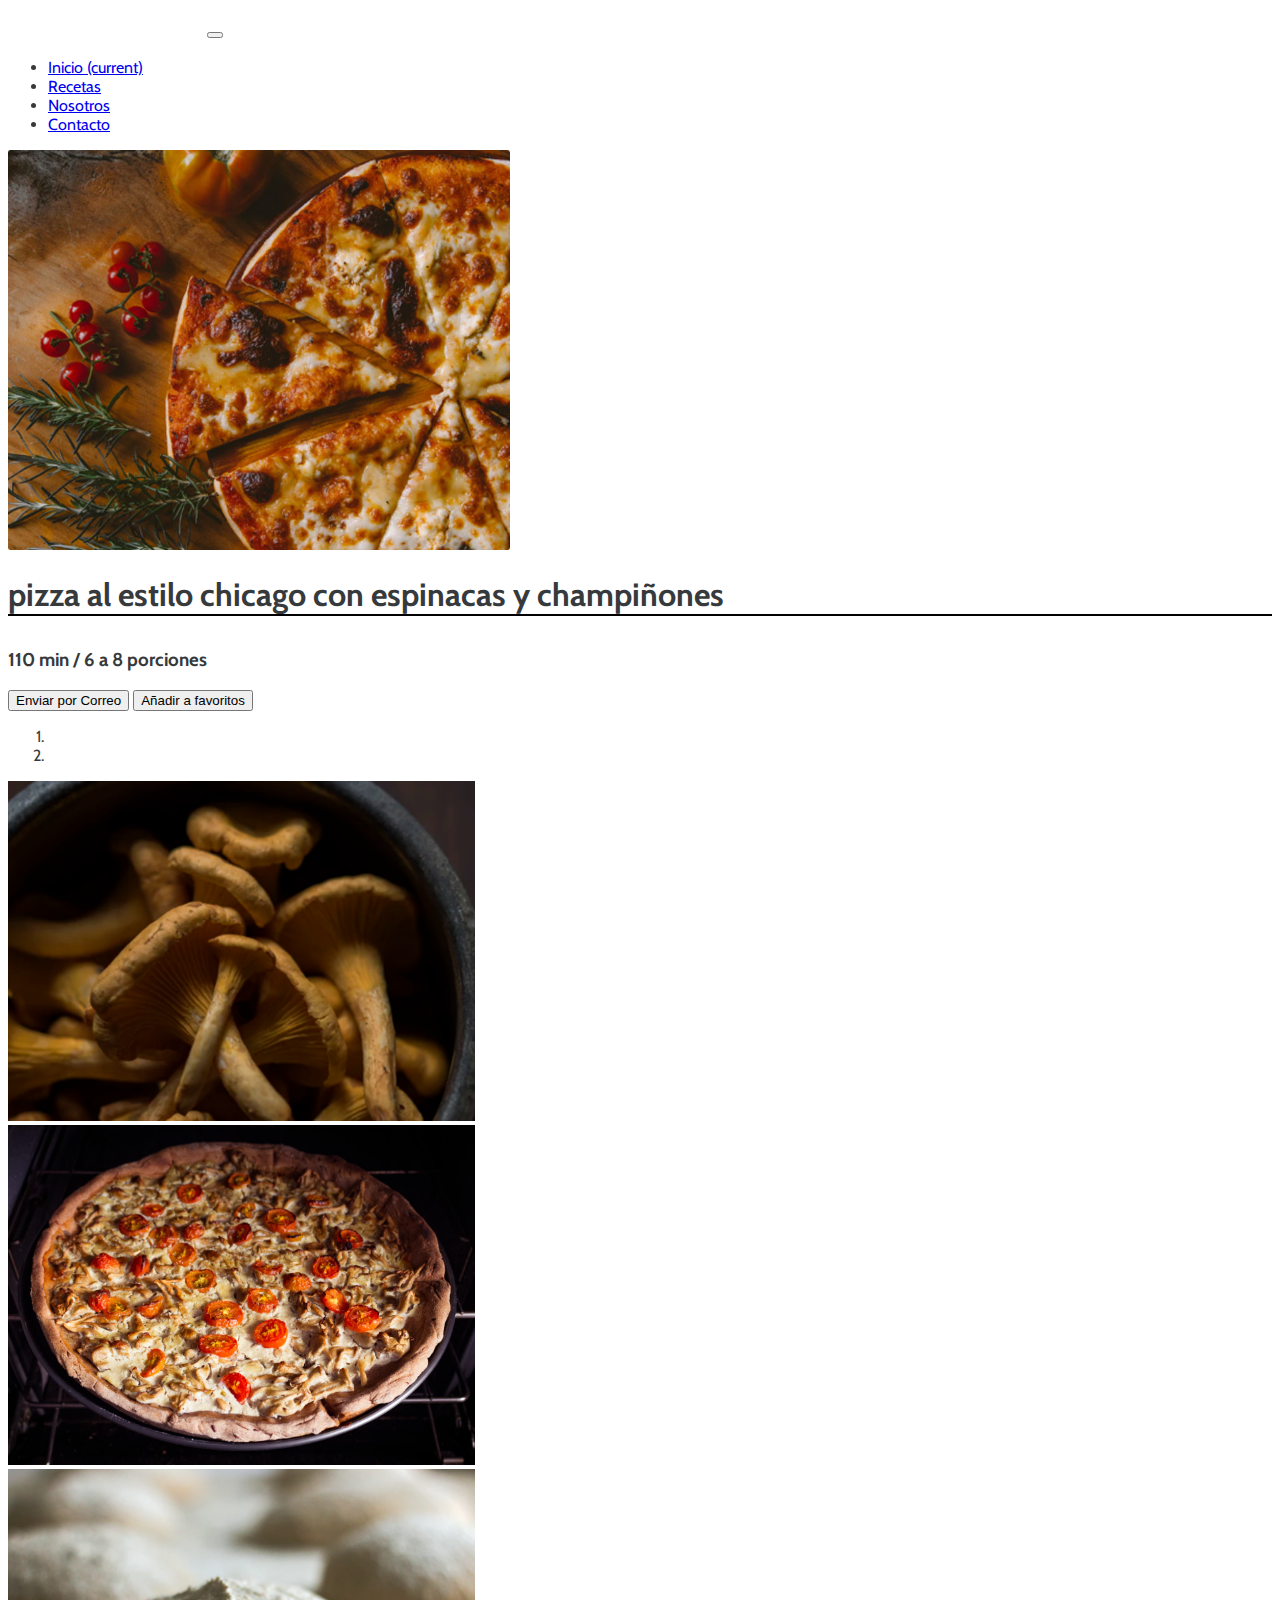
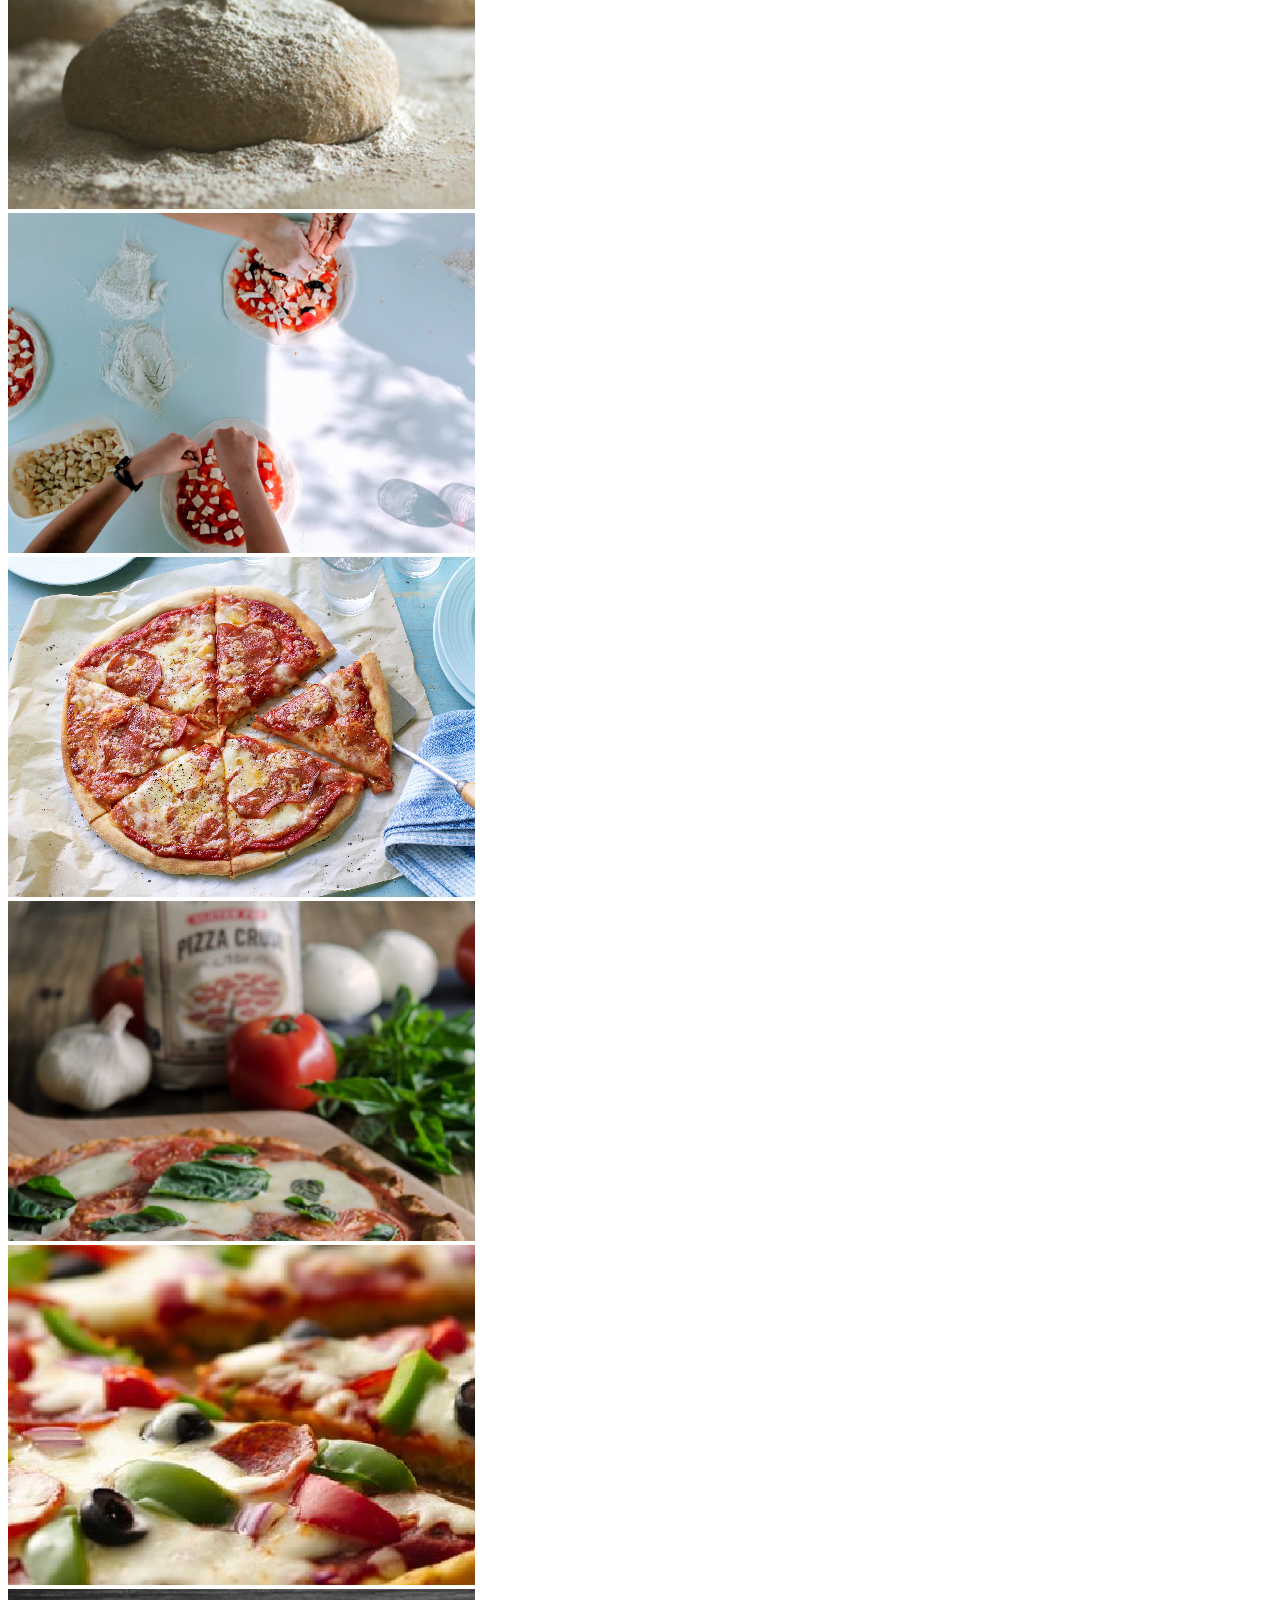
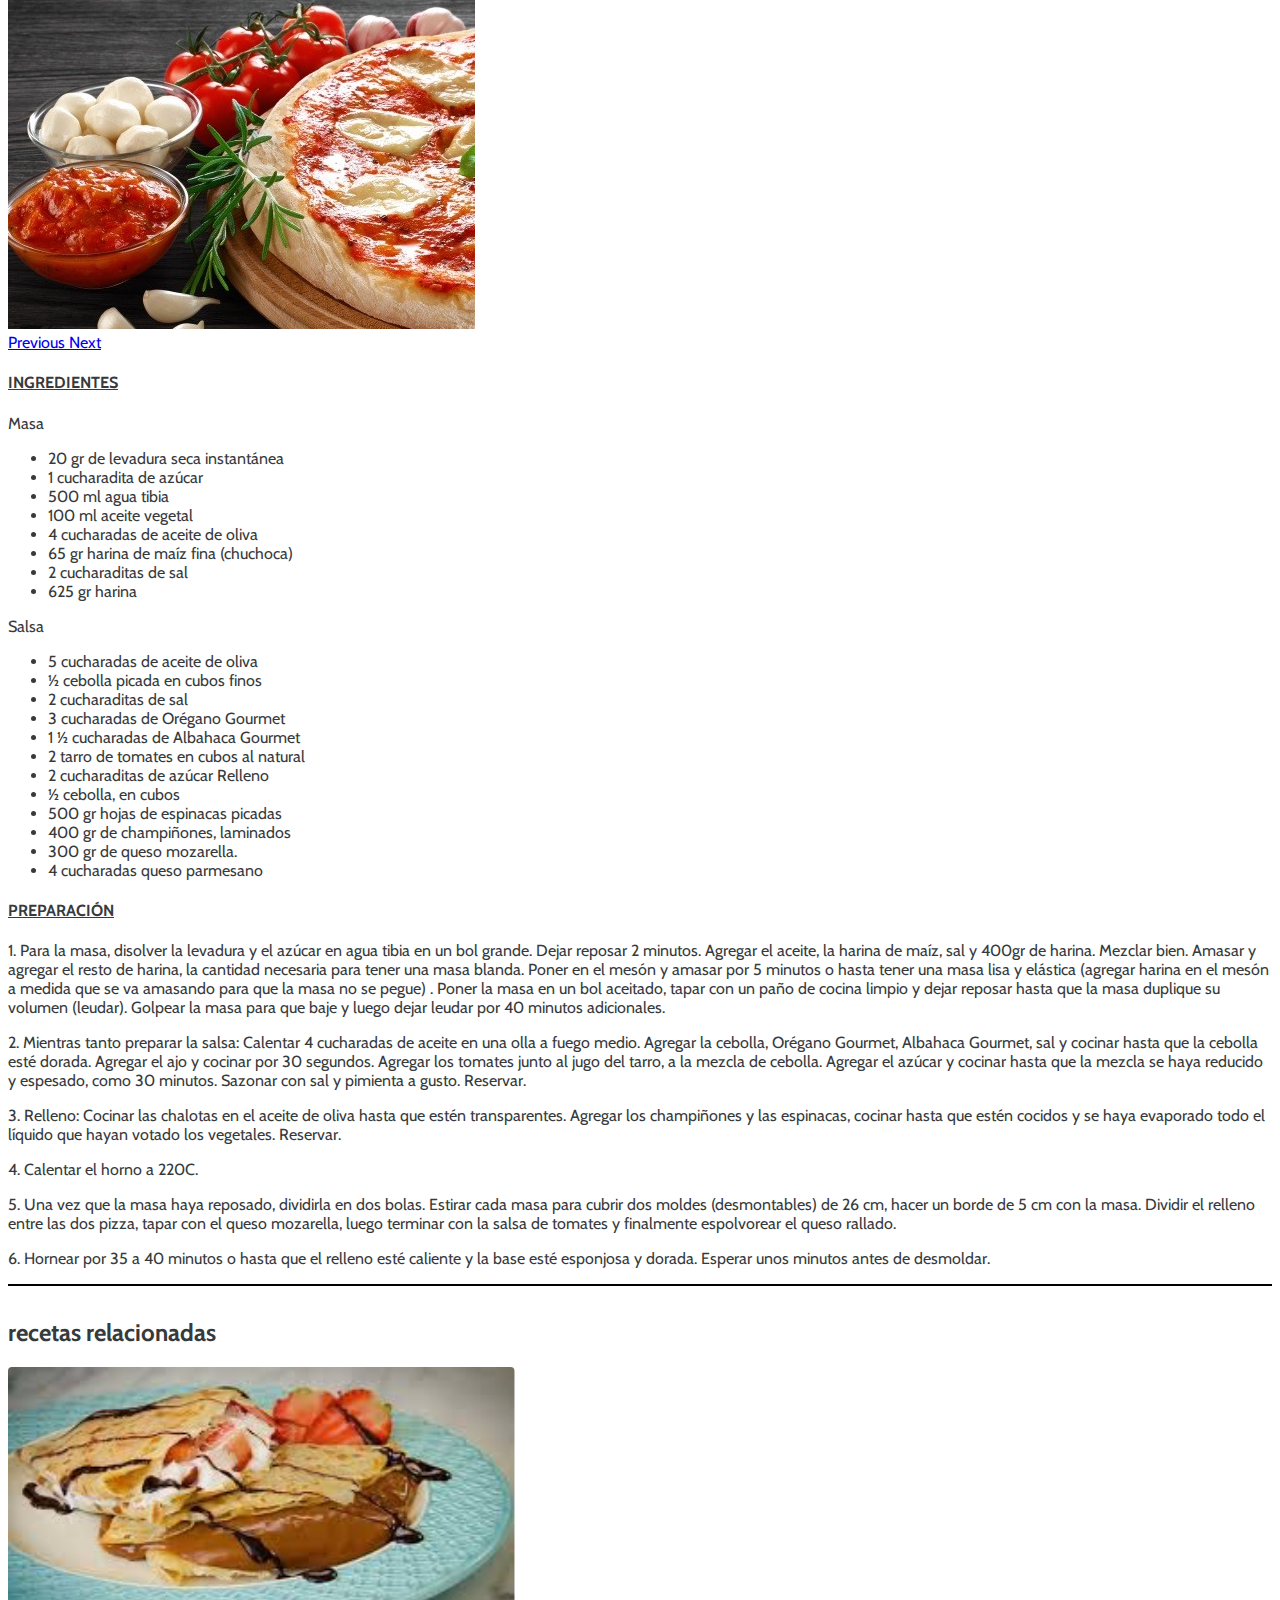
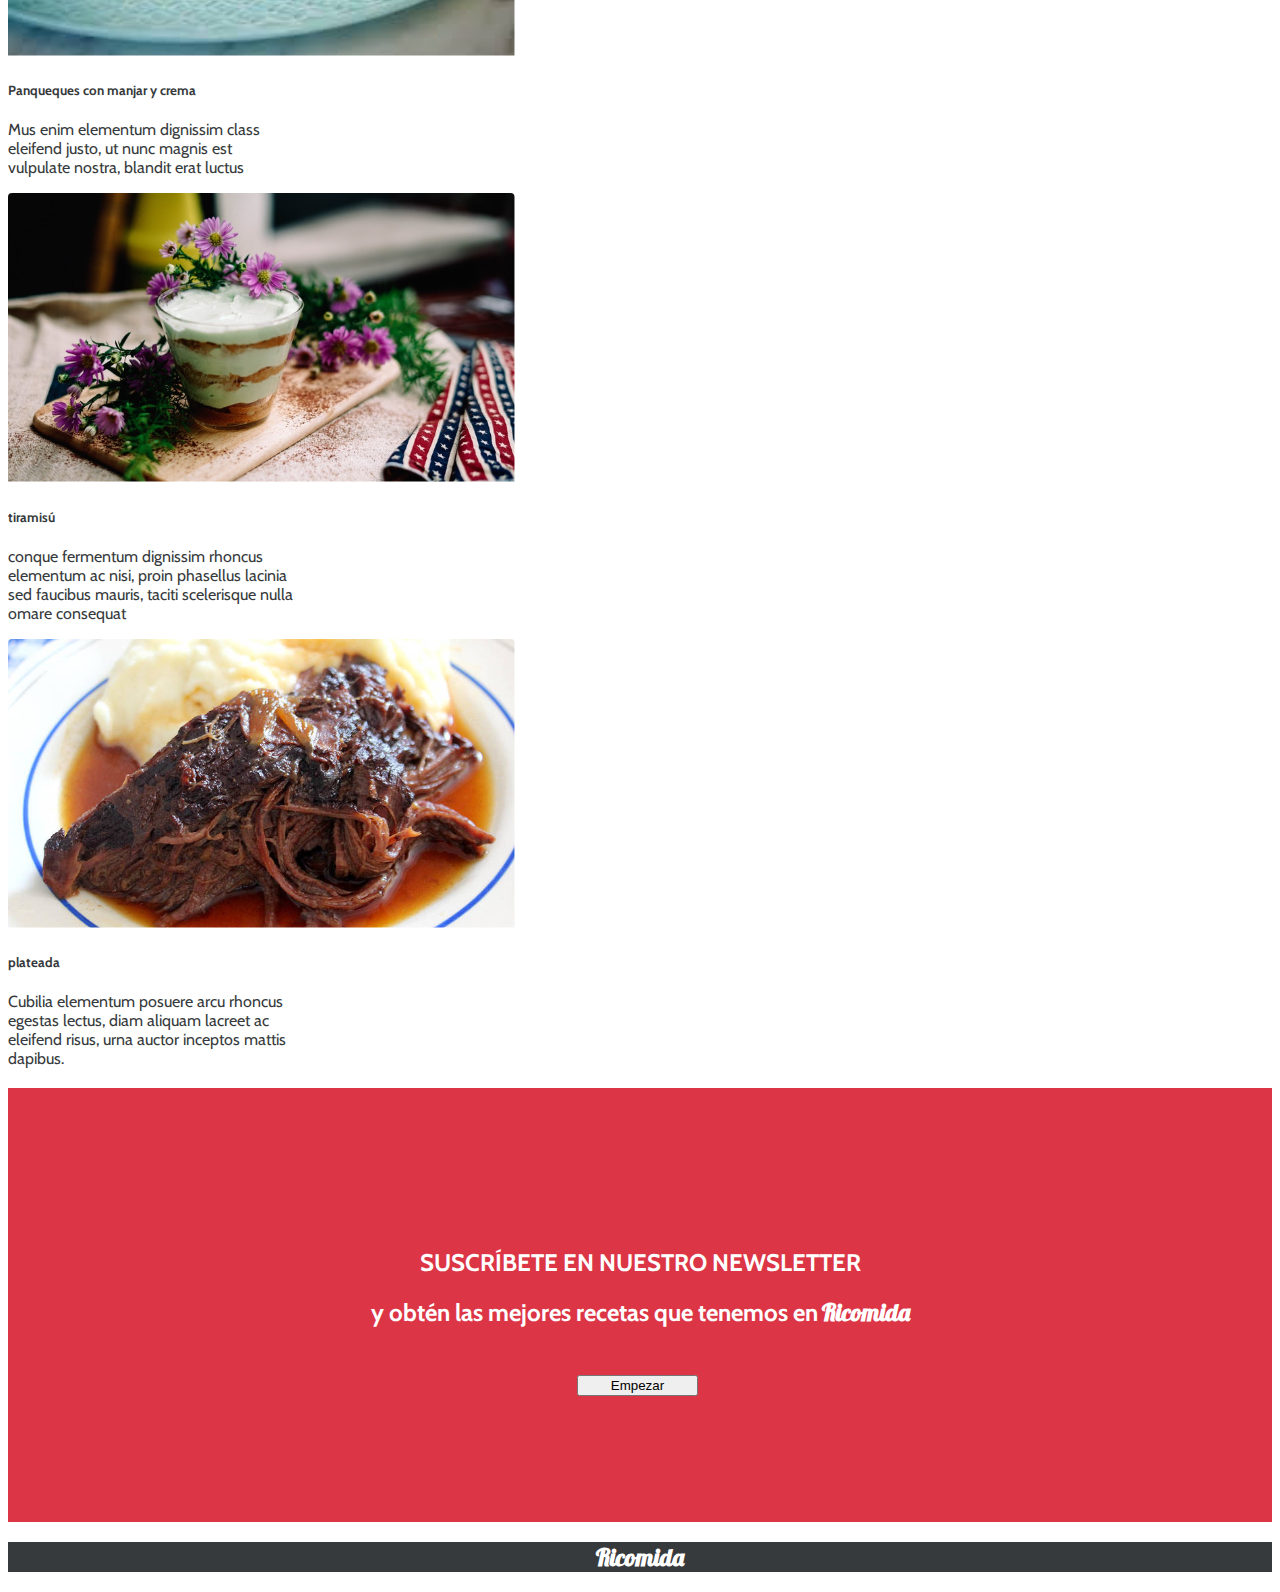
==== commit c742fe49: "se arregla la funcion toogle de las tarjetas finales, se alinean con flex y se agregan comentarios p" ====
--- a/index.html
+++ b/index.html
@@ -1,20 +1,23 @@
 <!doctype html>
 <html lang="es">
   <head>
-    <!-- Required meta tags -->
+    <!-- meta tags para codificación caracteres (utf-8) y viewport (uso de diferentes tamaños de pantallas)-->
     <meta charset="utf-8">
     <meta name="viewport" content="width=device-width, initial-scale=1, shrink-to-fit=no">
 
-    <!-- Bootstrap CSS -->
+    <!-- Bootstrap CDN -->
     <link rel="stylesheet" href="https://cdn.jsdelivr.net/npm/bootstrap@4.6.0/dist/css/bootstrap.min.css" integrity="sha384-B0vP5xmATw1+K9KRQjQERJvTumQW0nPEzvF6L/Z6nronJ3oUOFUFpCjEUQouq2+l" crossorigin="anonymous">
     <link rel="preconnect" href="https://fonts.googleapis.com">
     <link rel="preconnect" href="https://fonts.gstatic.com" crossorigin>
+    <!-- Google fonts CDN -->
     <link href="https://fonts.googleapis.com/css2?family=Cabin:wght@400;700&family=Lobster&display=swap" rel="stylesheet">
+    <!-- CSS propio -->
     <link rel="stylesheet" href="./assets/css/style.css">
-
+    <!-- titulo de la pagina en meta tags -->
     <title>Ricomida</title>
   </head>
-  <body>
+  <body class="container-fluid">
+<!-- Inicio Navbar -->
     <nav class="navbar navbar-expand-lg navbar-dark bg-dark">
       <a class="navbar-light ricotitu" href="#inicio">Ricomida</a>
       <button class="navbar-toggler" type="button" data-toggle="collapse" data-target="#navbarNav" aria-controls="navbarNav" aria-expanded="false" aria-label="Toggle navigation">
@@ -37,7 +40,7 @@
         </ul>
       </div>
     </nav>
-
+<!-- Fin Navbar -->
     <div class="container mt-4">
       <div class="row">
         <div class="col-sm">
@@ -46,14 +49,15 @@
         <div class="col-sm text-uppercase"><h1 class="bordesub">
           pizza al estilo chicago con espinacas y champiñones</h1>
           <h3>110 min / 6 a 8 porciones</h3>
+<!-- Botones con tooltips y alerta de correo enviado en primer botón -->
           <button id="enviarCorreo" type="button" class="btn btn-outline-light text-muted data-toggle="tooltip" data-placement="bottom" title="Presiona para enviar a tu correo">Enviar por Correo</button>
           <button type="button" class="btn btn-outline-light text-muted data-toggle="tooltip" data-placement="right" title="Agrega esta receta a tus favoritos">Añadir a favoritos</button> 
         </div>
       </div>
     </div>
-
-    <!-- Carousel PENDIENTE INDICADORES-->
+<!--Inicio Carousel-->
   <div class="row">
+<!-- clase requerida de bootstrap para que desaparesca carousel en pantalla pequeña -->
     <div class="d-none d-sm-none col-md-12 col-lg-12 col-xl-12 d-md-block d-lg-block d-xl-block">
     <div id="blogCarousel" class="carousel slide mt-3" data-ride="carousel">
       <ol class="carousel-indicators">
@@ -110,11 +114,12 @@
     </div>
     </div>
   </div>
-    <!-- fin carousel-->
+<!-- fin carousel-->
     <main class="container mt-5 bordesub">
       <article class="section_ingre_prepa">
         <div class="row">
           <div class="col-xs-12 col-sm-12 col-md-12 col-lg-6 col-xl-6 seccion_ingredientes">
+<!-- Titulo h4 seleccionado por elemento en script js para cambiar a rojo con doble click -->
             <h4 class="pt-4"><u>INGREDIENTES</u></h4>
             <p class="py-4">Masa</p>
             <ul class="pl-0">
@@ -144,6 +149,7 @@
             </ul>
           </div>
           <div class="col-xs-12 col-sm-12 col-md-12 col-lg-6 col-xl-6">
+<!-- Titulo h4 seleccionado por elemento en script js para cambiar a rojo con doble click -->
             <h4 class="py-4"><u>PREPARACIÓN</u></h4>
             <p class="pt-2">1. Para la masa, disolver la levadura y el azúcar en agua tibia en un bol grande. Dejar reposar 2 minutos. Agregar el aceite, la harina de maíz, sal y 400gr de harina. Mezclar bien. Amasar y agregar el resto de harina, la cantidad necesaria para tener una masa blanda. Poner en el mesón y amasar por 5 minutos o hasta tener una masa lisa y elástica (agregar harina en el mesón a medida que se va amasando para que la masa no se pegue) . Poner la masa en un bol aceitado, tapar con un paño de cocina limpio y dejar reposar hasta que la masa duplique su volumen (leudar). Golpear la masa para que baje y luego dejar leudar por 40 minutos adicionales.</p>
             <p class="pt-2">2. Mientras tanto preparar la salsa: Calentar 4 cucharadas de aceite en una olla a fuego medio. Agregar la cebolla, Orégano Gourmet, Albahaca Gourmet, sal y cocinar hasta que la cebolla esté dorada. Agregar el ajo y cocinar por 30 segundos. Agregar los tomates junto al jugo del tarro, a la mezcla de cebolla. Agregar el azúcar y cocinar hasta que la mezcla se haya reducido y espesado, como 30 minutos. Sazonar con sal y pimienta a gusto. Reservar.</p>
@@ -155,10 +161,10 @@
         </div>
       </article>
     </main>
-
-    <h1 class="text-center text-uppercase mb-5">recetas relacionadas</h1>
-    <div class="row container mb-5 tricards">
-      <div class="col-4">
+<!-- tarjetas recetas relacionadas que desaparecen y aparecen con click (toggle) dandole enfasis en la receta a la que se hace click-->
+    <h2 class="text-center text-uppercase mb-5 recetarel">recetas relacionadas</h2>
+    <div class="row container-fluid d-flex justify-content-center flex-md-row flex-column mb-5">
+      <div class="col alternar02 alternar03" id="card01">
         <div class="card" style="width: 18rem;">
           <img src="assets/img/recipe-card-1.png" class="card-img-top" alt="Imagen panqueques">
           <div class="card-body pb-0">
@@ -167,7 +173,7 @@
           </div>
         </div>
       </div>
-      <div class="col-4">
+      <div class="col alternar01 alternar03" id="card02">
         <div class="card" style="width: 18rem;">
           <img src="assets/img/recipe-card-2.png" class="card-img-top" alt="Imagen panqueques">
           <div class="card-body pb-0">
@@ -176,7 +182,7 @@
           </div>
         </div>
       </div>
-      <div class="col-4">
+      <div class="col alternar01 alternar02" id="card03">
         <div class="card" style="width: 18rem;">
           <img src="assets/img/recipe-card-3.png" class="card-img-top" alt="Imagen panqueques">
           <div class="card-body pb-0">
@@ -186,24 +192,20 @@
         </div>
       </div>
     </div>
-
+<!-- seccion contactos/subscripción -->
     <section>
-      <h1 class="newsl1">SUSCRÍBETE EN NUESTRO NEWSLETTER</h1>
+      <h2 class="newsl1 recetarel">SUSCRÍBETE EN NUESTRO NEWSLETTER</h2>
       <div class="nanana">
       <h2 class="newsl1 ninini">y obtén las mejores recetas que tenemos en</h2>
       <h2 class="newsl2 ninini">Ricomida</h2></div>
       <button type="button" class="btn btn-outline-light butnan">Empezar</button>
-        
     </section>
     <footer class="py-4"><h2>Ricomida</h2></footer>
-
     <!-- Separate Popper and Bootstrap JS -->
-
     <script src="https://code.jquery.com/jquery-3.5.1.slim.min.js" integrity="sha384-DfXdz2htPH0lsSSs5nCTpuj/zy4C+OGpamoFVy38MVBnE+IbbVYUew+OrCXaRkfj" crossorigin="anonymous"></script>
     <script src="https://cdn.jsdelivr.net/npm/popper.js@1.16.1/dist/umd/popper.min.js" integrity="sha384-9/reFTGAW83EW2RDu2S0VKaIzap3H66lZH81PoYlFhbGU+6BZp6G7niu735Sk7lN" crossorigin="anonymous"></script>
     <script src="https://cdn.jsdelivr.net/npm/bootstrap@4.6.0/dist/js/bootstrap.min.js" integrity="sha384-+YQ4JLhjyBLPDQt//I+STsc9iw4uQqACwlvpslubQzn4u2UU2UFM80nGisd026JF" crossorigin="anonymous"></script>
-
+    <!-- script propio con instrucciones jquery -->
     <script src="assets/js/script.js"></script>
-
   </body>
-</html>
+</html>--- a/assets/css/style.css
+++ b/assets/css/style.css
@@ -32,10 +32,6 @@
   margin-bottom: 2rem;
 }
 
-.tricards{
-  margin-left: 8rem;
-}
-
 .newsl1{
   font-family: 'Cabin', sans-serif;
   color: #ffffff;
@@ -64,4 +60,8 @@
   margin-bottom: 10%;
   padding-left: 2rem;
   padding-right: 2rem;
-}   +}
+
+.recetarel{
+  text-size-adjust: 50px;
+}